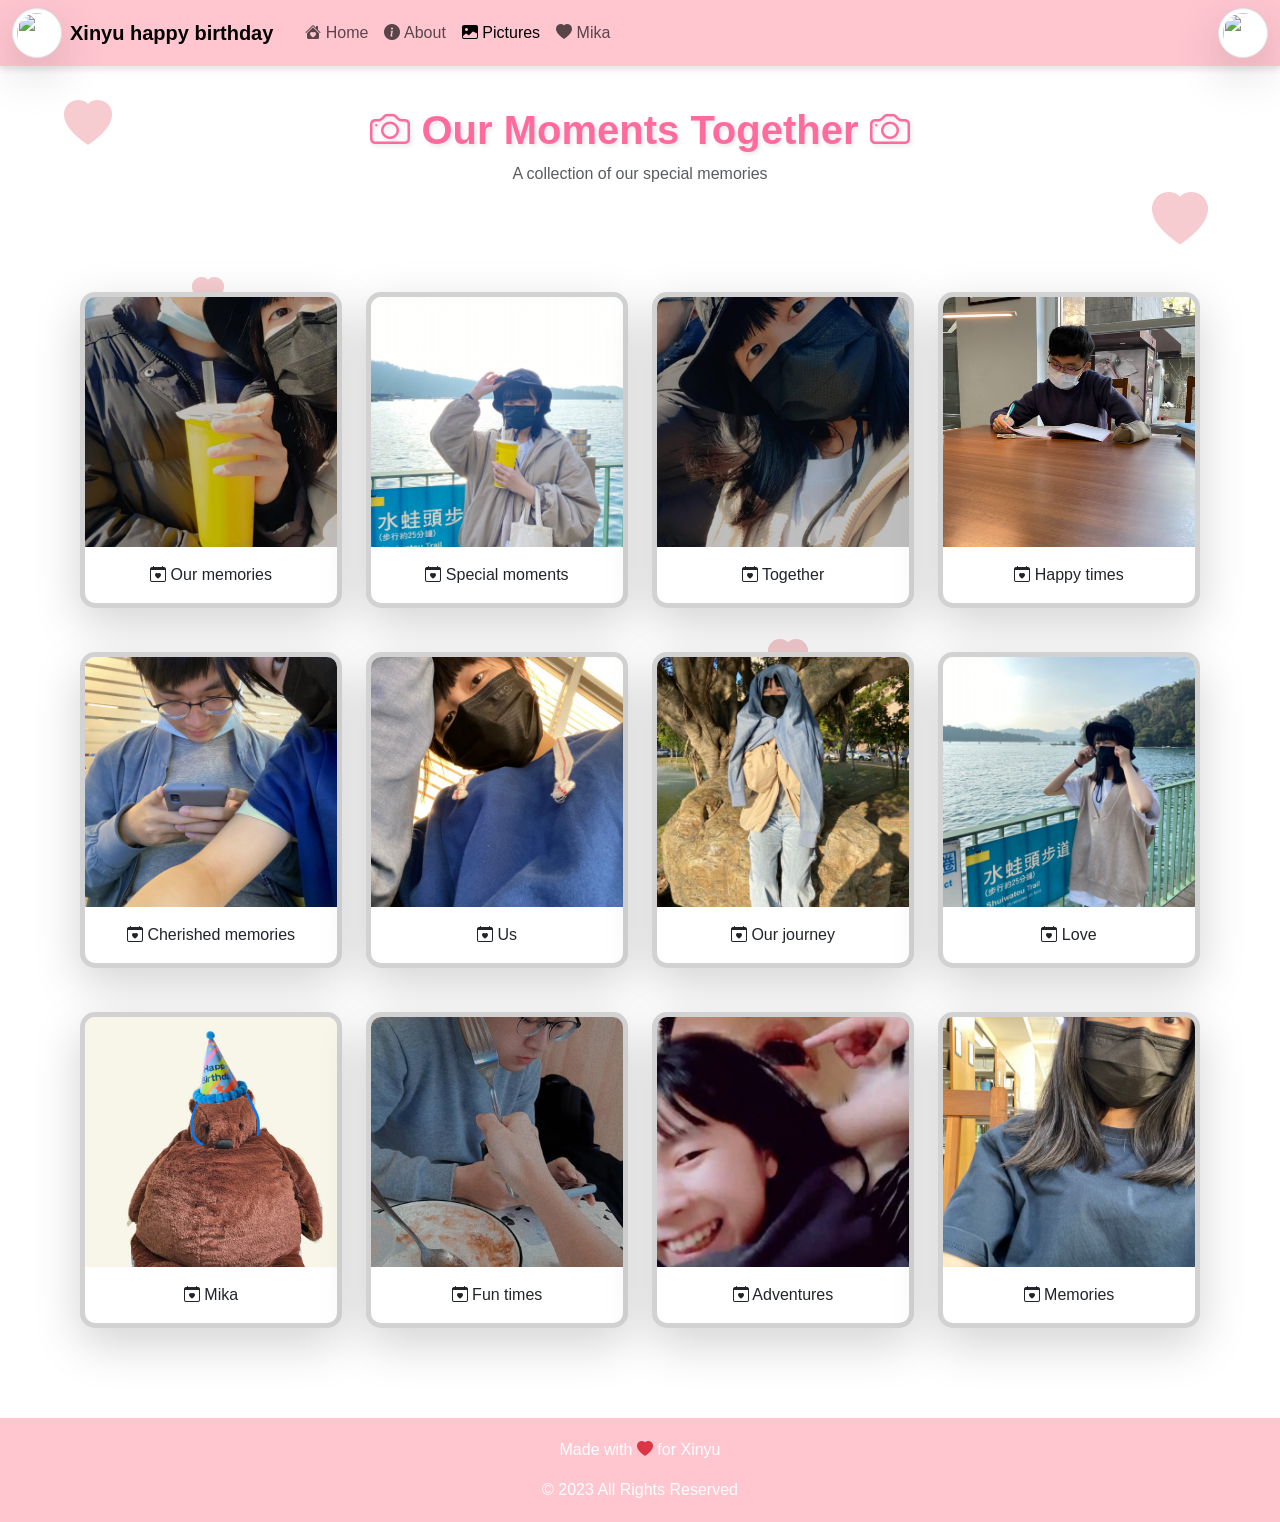
==== about.html @ d5609176 "Refactor code structure for improved readability" ====
<!DOCTYPE html>
<html lang="en">
<head>
    <meta charset="UTF-8">
    <meta name="viewport" content="width=device-width, initial-scale=1.0">
    <title>About this page</title>
    <link href="https://cdn.jsdelivr.net/npm/bootstrap@5.3.0/dist/css/bootstrap.min.css" rel="stylesheet">
    <link rel="stylesheet" href="https://cdn.jsdelivr.net/npm/bootstrap-icons@1.10.5/font/bootstrap-icons.css">
    <link rel="stylesheet" href="https://cdnjs.cloudflare.com/ajax/libs/animate.css/4.1.1/animate.min.css">
    <style>
        body {
            background-image: url('./pic/iso-republic-abstract-wallpaper-soft-blur.jpg');
            background-size: cover;
            background-attachment: fixed;
            font-family: 'Segoe UI', Tahoma, Geneva, Verdana, sans-serif;
        }
        
        .navbar {
            background-color: rgba(255, 192, 203, 0.9) !important;
            box-shadow: 0 4px 6px rgba(0,0,0,0.1);
        }
        
        .card {
            transition: all 0.3s ease;
            margin-bottom: 20px;
            overflow: hidden;
            border-radius: 15px !important;
        }
        
        .card:hover {
            transform: translateY(-10px);
            box-shadow: 0 15px 30px rgba(0,0,0,0.2) !important;
        }
        
        .card-img-top {
            transition: transform 0.5s ease;
            height: 250px;
            object-fit: cover;
        }
        
        .card:hover .card-img-top {
            transform: scale(1.05);
        }
        
        .page-header {
            padding: 40px 0;
            text-align: center;
            margin-bottom: 30px;
        }
        
        .page-header h1 {
            color: #ff6b9d;
            font-weight: 700;
            text-shadow: 2px 2px 4px rgba(0,0,0,0.1);
        }
        
        .footer {
            background-color: rgba(255, 192, 203, 0.9);
            padding: 20px 0;
            margin-top: 40px;
            text-align: center;
            color: #fff;
            border-top: 2px solid #fff;
        }
        
        .heart-float {
            animation: float 6s ease-in-out infinite;
            position: fixed;
            z-index: -1;
        }
        
        @keyframes float {
            0% { transform: translateY(0px); }
            50% { transform: translateY(-20px); }
            100% { transform: translateY(0px); }
        }
        
        .gallery-container {
            padding: 20px 10px;
        }
    </style>
</head>
<body>
    <!-- Hearts floating in background -->
    <div class="position-fixed w-100 h-100" style="z-index: -1; pointer-events: none;">
        <i class="bi bi-heart-fill heart-float text-danger opacity-25" style="font-size: 3rem; top: 10%; left: 5%;"></i>
        <i class="bi bi-heart-fill heart-float text-danger opacity-25" style="font-size: 2rem; top: 30%; left: 15%; animation-delay: 1s;"></i>
        <i class="bi bi-heart-fill heart-float text-danger opacity-25" style="font-size: 4rem; top: 50%; left: 80%; animation-delay: 2s;"></i>
        <i class="bi bi-heart-fill heart-float text-danger opacity-25" style="font-size: 2.5rem; top: 70%; left: 60%; animation-delay: 3s;"></i>
        <i class="bi bi-heart-fill heart-float text-danger opacity-25" style="font-size: 3.5rem; top: 20%; left: 90%; animation-delay: 4s;"></i>
    </div>

    <nav class="navbar navbar-expand-lg sticky-top">
        <div class="container-fluid">
            <img src="./pic/giphy.gif" class="img-thumbnail shadow-lg rounded-circle" alt="" style="height:50px;width:50px">
            <a class="navbar-brand p-2 fw-bold" href="./index.html">
                <span class="animate__animated animate__heartBeat animate__infinite">Xinyu happy birthday</span>
            </a>
            <button class="navbar-toggler" type="button" data-bs-toggle="collapse" data-bs-target="#navbarNav">
                <span class="navbar-toggler-icon"></span>
            </button>
            <div class="collapse navbar-collapse" id="navbarNav">
                <ul class="navbar-nav">
                    <li class="nav-item">
                        <a class="nav-link" href="./index.html">
                            <i class="bi bi-house-heart-fill"></i> Home
                        </a>
                    </li>
                    <li class="nav-item">
                        <a class="nav-link" href="https://jemmy9211.github.io/Writer/">
                            <i class="bi bi-info-circle-fill"></i> About
                        </a>
                    </li>
                    <li class="nav-item">
                        <a class="nav-link active" href="./about.html">
                            <i class="bi bi-image-fill"></i> Pictures
                        </a>
                    </li>
                    <li class="nav-item">
                        <a class="nav-link">
                            <i class="bi bi-heart-fill"></i> Mika
                        </a>
                    </li>
                </ul>
            </div>
            <img src="./pic/giphy (1).gif" class="img-thumbnail shadow-lg rounded-circle d-none d-md-block" alt="" style="height:50px;width:50px;">
        </div>
    </nav>

    <div class="page-header animate__animated animate__fadeIn">
        <h1><i class="bi bi-camera"></i> Our Moments Together <i class="bi bi-camera"></i></h1>
        <p class="text-muted">A collection of our special memories</p>
    </div>

    <div class="container gallery-container">
        <div class="row row-cols-1 row-cols-md-3 row-cols-lg-4 g-4">
            <!-- Cards will be animated as they come into view -->
            <div class="col">
                <div class="card border-5 shadow-lg animate__animated animate__fadeInUp">
                    <img class="card-img-top" src="./pic/uspic/LINE_ALBUM_紀錄一下偶們ㄉ生活_220308.jpg" alt="">
                    <div class="card-body">
                        <p class="card-text text-center"><i class="bi bi-calendar-heart"></i> Our memories</p>
                    </div>
                </div>
            </div>
            <div class="col">
                <div class="card border-5 shadow-lg animate__animated animate__fadeInUp" style="animation-delay: 0.1s;">
                    <img class="card-img-top" src="./pic/uspic/LINE_ALBUM_紀錄一下偶們ㄉ生活_220308_0.jpg" alt="">
                    <div class="card-body">
                        <p class="card-text text-center"><i class="bi bi-calendar-heart"></i> Special moments</p>
                    </div>
                </div>
            </div>
            <div class="col">
                <div class="card border-5 shadow-lg animate__animated animate__fadeInUp" style="animation-delay: 0.2s;">
                    <img class="card-img-top" src="./pic/uspic/LINE_ALBUM_紀錄一下偶們ㄉ生活_220309_148.jpg" alt="">
                    <div class="card-body">
                        <p class="card-text text-center"><i class="bi bi-calendar-heart"></i> Together</p>
                    </div>
                </div>
            </div>
            <div class="col">
                <div class="card border-5 shadow-lg animate__animated animate__fadeInUp" style="animation-delay: 0.3s;">
                    <img class="card-img-top" src="./pic/uspic/LINE_ALBUM_紀錄一下偶們ㄉ生活_220309_86.jpg" alt="">
                    <div class="card-body">
                        <p class="card-text text-center"><i class="bi bi-calendar-heart"></i> Happy times</p>
                    </div>
                </div>
            </div>
            <div class="col">
                <div class="card border-5 shadow-lg animate__animated animate__fadeInUp" style="animation-delay: 0.4s;">
                    <img class="card-img-top" src="./pic/uspic/LINE_ALBUM_紀錄一下偶們ㄉ生活_220309_112.jpg" alt="">
                    <div class="card-body">
                        <p class="card-text text-center"><i class="bi bi-calendar-heart"></i> Cherished memories</p>
                    </div>
                </div>
            </div>
            <div class="col">
                <div class="card border-5 shadow-lg animate__animated animate__fadeInUp" style="animation-delay: 0.5s;">
                    <img class="card-img-top" src="./pic/uspic/LINE_ALBUM_紀錄一下偶們ㄉ生活_220309_116.jpg" alt="">
                    <div class="card-body">
                        <p class="card-text text-center"><i class="bi bi-calendar-heart"></i> Us</p>
                    </div>
                </div>
            </div>
            <div class="col">
                <div class="card border-5 shadow-lg animate__animated animate__fadeInUp" style="animation-delay: 0.6s;">
                    <img class="card-img-top" src="./pic/uspic/LINE_ALBUM_紀錄一下偶們ㄉ生活_220309_200.jpg" alt="">
                    <div class="card-body">
                        <p class="card-text text-center"><i class="bi bi-calendar-heart"></i> Our journey</p>
                    </div>
                </div>
            </div>
            <div class="col">
                <div class="card border-5 shadow-lg animate__animated animate__fadeInUp" style="animation-delay: 0.7s;">
                    <img class="card-img-top" src="./pic/uspic/LINE_ALBUM_紀錄一下偶們ㄉ生活_220309_173.jpg" alt="">
                    <div class="card-body">
                        <p class="card-text text-center"><i class="bi bi-calendar-heart"></i> Love</p>
                    </div>
                </div>
            </div>
            <div class="col">
                <div class="card border-5 shadow-lg animate__animated animate__fadeInUp" style="animation-delay: 0.8s;">
                    <img class="card-img-top" src="./pic/uspic/Mika.jpg" alt="">
                    <div class="card-body">
                        <p class="card-text text-center"><i class="bi bi-calendar-heart"></i> Mika</p>
                    </div>
                </div>
            </div>
            <div class="col">
                <div class="card border-5 shadow-lg animate__animated animate__fadeInUp" style="animation-delay: 0.9s;">
                    <img class="card-img-top" src="./pic/uspic/LINE_ALBUM_紀錄一下偶們ㄉ生活_220309_3.jpg" alt="">
                    <div class="card-body">
                        <p class="card-text text-center"><i class="bi bi-calendar-heart"></i> Fun times</p>
                    </div>
                </div>
            </div>
            <div class="col">
                <div class="card border-5 shadow-lg animate__animated animate__fadeInUp" style="animation-delay: 1s;">
                    <img class="card-img-top" src="./pic/uspic/LINE_ALBUM_紀錄一下偶們ㄉ生活_220308_1.jpg" alt="">
                    <div class="card-body">
                        <p class="card-text text-center"><i class="bi bi-calendar-heart"></i> Adventures</p>
                    </div>
                </div>
            </div>
            <div class="col">
                <div class="card border-5 shadow-lg animate__animated animate__fadeInUp" style="animation-delay: 1.1s;">
                    <img class="card-img-top" src="./pic/uspic/LINE_ALBUM_紀錄一下偶們ㄉ生活_220309_27.jpg" alt="">
                    <div class="card-body">
                        <p class="card-text text-center"><i class="bi bi-calendar-heart"></i> Memories</p>
                    </div>
                </div>
            </div>
        </div>
    </div>

    <footer class="footer mt-5">
        <div class="container">
            <p>Made with <i class="bi bi-heart-fill text-danger animate__animated animate__heartBeat animate__infinite"></i> for Xinyu</p>
            <p class="mb-0">&copy; 2023 All Rights Reserved</p>
        </div>
    </footer>

    <script src="https://code.jquery.com/jquery-3.4.1.js" integrity="sha256-WpOohJOqMqqyKL9FccASB9O0KwACQJpFTUBLTYOVvVU=" crossorigin="anonymous"></script>
    <script src="https://cdn.jsdelivr.net/npm/bootstrap@5.3.0/dist/js/bootstrap.bundle.min.js"></script>
    <script src="https://cdnjs.cloudflare.com/ajax/libs/Chart.js/2.9.4/Chart.js"></script>
    
    <script>
        // Animation on scroll for cards
        $(document).ready(function() {
            // Add scroll animation to cards
            $(window).scroll(function() {
                $('.card').each(function() {
                    var bottom_of_object = $(this).offset().top + $(this).outerHeight();
                    var bottom_of_window = $(window).scrollTop() + $(window).height();
                    
                    if (bottom_of_window > bottom_of_object) {
                        $(this).addClass('animate__fadeInUp');
                    }
                });
            });
            
            // Add hover effect
            $('.card').hover(
                function() {
                    $(this).addClass('shadow-lg').css('cursor', 'pointer');
                }, 
                function() {
                    $(this).removeClass('shadow-lg');
                }
            );
        });
    </script>
</body>
</html>
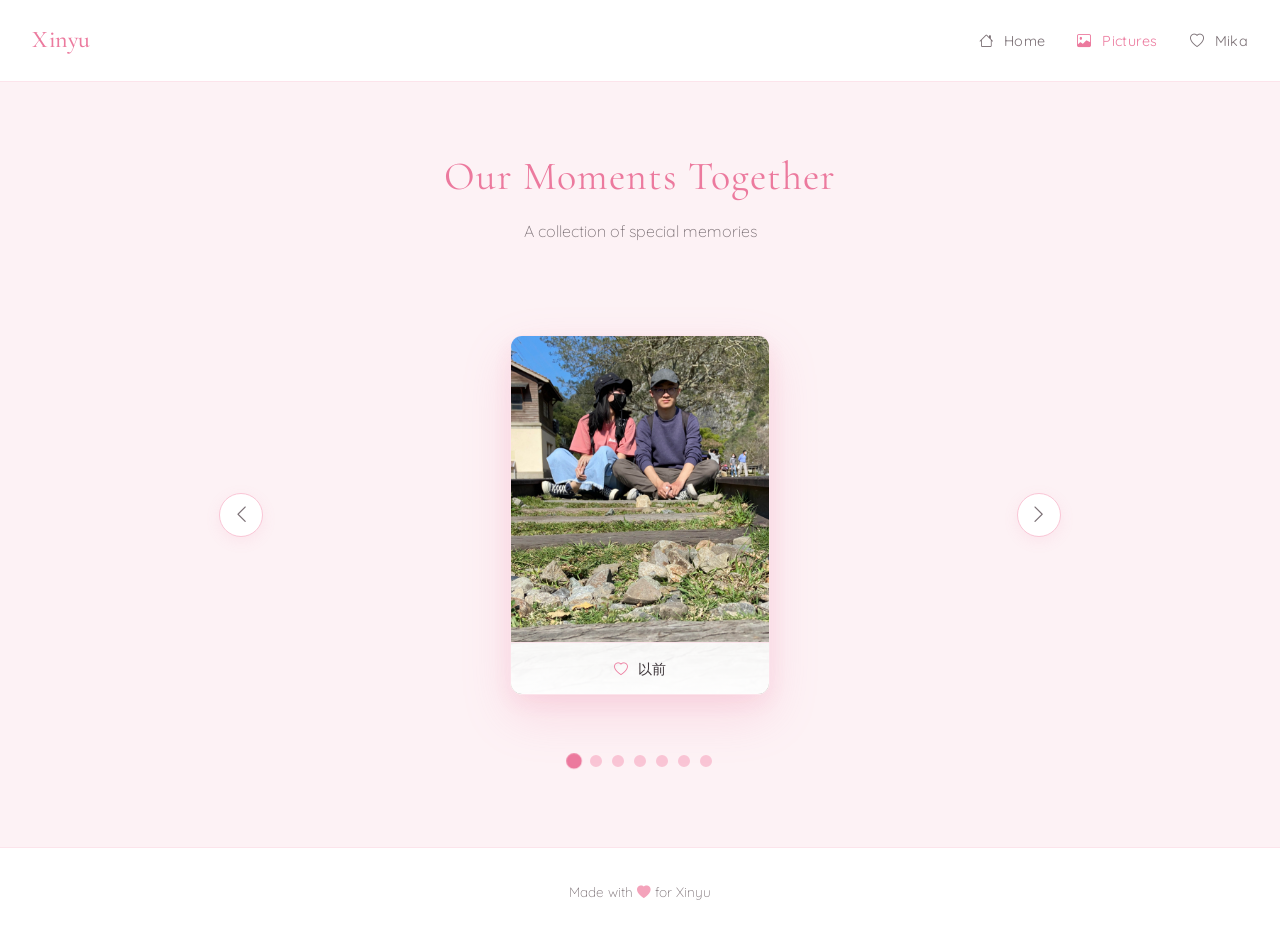
==== commit 1c5522be: "Initial commit - fresh start" ====
--- a/about.html
+++ b/about.html
@@ -3,273 +3,772 @@
 <head>
     <meta charset="UTF-8">
     <meta name="viewport" content="width=device-width, initial-scale=1.0">
-    <title>About this page</title>
-    <link href="https://cdn.jsdelivr.net/npm/bootstrap@5.3.0/dist/css/bootstrap.min.css" rel="stylesheet">
+    <title>Pictures - Xinyu</title>
+    <link rel="icon" href="data:image/svg+xml,<svg xmlns='http://www.w3.org/2000/svg' viewBox='0 0 16 16'><text y='16'>❤️</text></svg>">
+    <link href="https://fonts.googleapis.com/css2?family=Cormorant+Garamond:wght@300;400;500;600&family=Quicksand:wght@300;400;500&display=swap" rel="stylesheet">
     <link rel="stylesheet" href="https://cdn.jsdelivr.net/npm/bootstrap-icons@1.10.5/font/bootstrap-icons.css">
-    <link rel="stylesheet" href="https://cdnjs.cloudflare.com/ajax/libs/animate.css/4.1.1/animate.min.css">
     <style>
+        :root {
+            --pink-50: #fdf2f5;
+            --pink-100: #fce4eb;
+            --pink-200: #f9c5d5;
+            --pink-300: #f4a3bb;
+            --pink-400: #ec7a9e;
+            --pink-500: #de5080;
+            --text-primary: #3d3539;
+            --text-secondary: #7a6f74;
+            --white: #ffffff;
+        }
+
+        * {
+            margin: 0;
+            padding: 0;
+            box-sizing: border-box;
+        }
+
         body {
-            background-image: url('./pic/iso-republic-abstract-wallpaper-soft-blur.jpg');
-            background-size: cover;
-            background-attachment: fixed;
-            font-family: 'Segoe UI', Tahoma, Geneva, Verdana, sans-serif;
-        }
-        
+            background-color: var(--pink-50);
+            font-family: 'Quicksand', sans-serif;
+            color: var(--text-primary);
+            min-height: 100vh;
+            line-height: 1.7;
+        }
+
+        /* Minimal Navbar */
         .navbar {
-            background-color: rgba(255, 192, 203, 0.9) !important;
-            box-shadow: 0 4px 6px rgba(0,0,0,0.1);
-        }
-        
-        .card {
-            transition: all 0.3s ease;
-            margin-bottom: 20px;
+            background-color: var(--white);
+            padding: 1.25rem 2rem;
+            display: flex;
+            align-items: center;
+            justify-content: space-between;
+            border-bottom: 1px solid var(--pink-100);
+            position: sticky;
+            top: 0;
+            z-index: 100;
+        }
+
+        .navbar-brand {
+            font-family: 'Cormorant Garamond', serif;
+            font-size: 1.5rem;
+            font-weight: 500;
+            color: var(--pink-400);
+            text-decoration: none;
+            letter-spacing: 0.5px;
+        }
+
+        .navbar-nav {
+            display: flex;
+            gap: 2rem;
+            list-style: none;
+        }
+
+        .nav-link {
+            color: var(--text-secondary);
+            text-decoration: none;
+            font-size: 0.9rem;
+            font-weight: 400;
+            transition: color 0.3s ease;
+            letter-spacing: 0.3px;
+        }
+
+        .nav-link:hover,
+        .nav-link.active {
+            color: var(--pink-400);
+        }
+
+        .nav-link i {
+            margin-right: 0.4rem;
+        }
+
+        /* Page Header */
+        .page-header {
+            text-align: center;
+            padding: 60px 24px 40px;
+        }
+
+        .page-header h1 {
+            font-family: 'Cormorant Garamond', serif;
+            font-size: 2.5rem;
+            font-weight: 400;
+            color: var(--pink-400);
+            margin-bottom: 0.5rem;
+            letter-spacing: 1px;
+        }
+
+        .page-header p {
+            color: var(--text-secondary);
+            font-size: 1rem;
+            font-weight: 300;
+        }
+
+        /* Photo Gallery */
+        .gallery-container {
+            max-width: 1100px;
+            margin: 0 auto;
+            padding: 20px 24px 80px;
+        }
+
+        .gallery-wrapper {
+            display: flex;
+            flex-direction: column;
+            align-items: center;
+        }
+
+        .photo-stack {
+            display: flex;
+            justify-content: center;
+            align-items: center;
+            min-height: 420px;
+            position: relative;
+            perspective: 1200px;
+            width: 100%;
+        }
+
+        .photo-card {
+            position: absolute;
+            width: 260px;
+            height: 360px;
+            background: var(--white);
+            border: 1px solid var(--pink-100);
+            border-radius: 12px;
             overflow: hidden;
-            border-radius: 15px !important;
-        }
-        
-        .card:hover {
-            transform: translateY(-10px);
-            box-shadow: 0 15px 30px rgba(0,0,0,0.2) !important;
-        }
-        
-        .card-img-top {
-            transition: transform 0.5s ease;
-            height: 250px;
+            transition: transform 0.6s cubic-bezier(0.34, 1.56, 0.64, 1),
+                        box-shadow 0.5s cubic-bezier(0.25, 0.46, 0.45, 0.94),
+                        border-color 0.4s ease,
+                        opacity 0.5s ease,
+                        filter 0.4s ease;
+            cursor: pointer;
+            box-shadow: 0 4px 15px rgba(236, 122, 158, 0.1);
+            will-change: transform;
+        }
+
+        /* 非活躍的照片 - 縮小並在後面 */
+        .photo-card {
+            transform: scale(0.75) translateY(30px);
+            opacity: 0.4;
+            filter: blur(2px) grayscale(0.3);
+            z-index: 1;
+        }
+
+        /* 活躍的照片 - 浮到前面 */
+        .photo-card.active {
+            transform: scale(1) translateY(0);
+            opacity: 1;
+            filter: blur(0) grayscale(0);
+            z-index: 10;
+            box-shadow: 0 20px 50px rgba(236, 122, 158, 0.2),
+                        0 8px 20px rgba(236, 122, 158, 0.12);
+        }
+
+        .photo-card.active:hover {
+            transform: scale(1.03) translateY(-10px);
+            box-shadow: 0 25px 60px rgba(236, 122, 158, 0.25),
+                        0 12px 25px rgba(236, 122, 158, 0.15);
+            border-color: var(--pink-300);
+        }
+
+        .photo-card img {
+            width: 100%;
+            height: 100%;
             object-fit: cover;
-        }
-        
-        .card:hover .card-img-top {
+            transition: transform 0.5s cubic-bezier(0.25, 0.46, 0.45, 0.94);
+        }
+
+        .photo-card.active:hover img {
             transform: scale(1.05);
         }
-        
-        .page-header {
-            padding: 40px 0;
+
+        .photo-card .photo-caption {
+            position: absolute;
+            bottom: 0;
+            left: 0;
+            right: 0;
+            background: linear-gradient(to top, rgba(255, 255, 255, 0.98), rgba(255, 255, 255, 0.9));
+            color: var(--text-primary);
+            padding: 14px 12px;
             text-align: center;
-            margin-bottom: 30px;
-        }
-        
-        .page-header h1 {
-            color: #ff6b9d;
-            font-weight: 700;
-            text-shadow: 2px 2px 4px rgba(0,0,0,0.1);
-        }
-        
+            font-size: 0.85rem;
+            font-weight: 400;
+            transform: translateY(0);
+            border-top: 1px solid var(--pink-100);
+            opacity: 0;
+            transition: opacity 0.4s ease;
+        }
+
+        .photo-card.active .photo-caption {
+            opacity: 1;
+        }
+
+        .photo-caption i {
+            color: var(--pink-400);
+            margin-right: 6px;
+            transition: transform 0.3s ease;
+        }
+
+        /* Navigation Dots */
+        .photo-nav {
+            display: flex;
+            gap: 10px;
+            margin-top: 30px;
+            flex-wrap: wrap;
+            justify-content: center;
+            max-width: 300px;
+        }
+
+        .photo-dot {
+            width: 12px;
+            height: 12px;
+            border-radius: 50%;
+            background-color: var(--pink-200);
+            border: 2px solid var(--pink-200);
+            cursor: pointer;
+            transition: all 0.3s cubic-bezier(0.34, 1.56, 0.64, 1);
+        }
+
+        .photo-dot:hover {
+            background-color: var(--pink-300);
+            border-color: var(--pink-300);
+            transform: scale(1.2);
+        }
+
+        .photo-dot.active {
+            background-color: var(--pink-400);
+            border-color: var(--pink-400);
+            transform: scale(1.3);
+        }
+
+        /* Arrow Navigation */
+        .gallery-arrows {
+            position: absolute;
+            top: 50%;
+            transform: translateY(-50%);
+            width: 44px;
+            height: 44px;
+            border-radius: 50%;
+            background: var(--white);
+            border: 1px solid var(--pink-200);
+            display: flex;
+            align-items: center;
+            justify-content: center;
+            cursor: pointer;
+            color: var(--text-secondary);
+            font-size: 1.2rem;
+            transition: all 0.3s cubic-bezier(0.25, 0.46, 0.45, 0.94);
+            box-shadow: 0 4px 15px rgba(236, 122, 158, 0.1);
+            z-index: 20;
+        }
+
+        .gallery-arrows:hover {
+            background: var(--pink-100);
+            border-color: var(--pink-300);
+            color: var(--pink-400);
+            transform: translateY(-50%) scale(1.1);
+            box-shadow: 0 6px 20px rgba(236, 122, 158, 0.15);
+        }
+
+        .gallery-prev {
+            left: 10%;
+        }
+
+        .gallery-next {
+            right: 10%;
+        }
+
+        .gallery-prev:hover {
+            transform: translateY(-50%) scale(1.1) translateX(-3px);
+        }
+
+        .gallery-next:hover {
+            transform: translateY(-50%) scale(1.1) translateX(3px);
+        }
+
+        @keyframes heartBeat {
+            0%, 100% { transform: scale(1); }
+            25% { transform: scale(1.2); }
+            50% { transform: scale(1); }
+            75% { transform: scale(1.15); }
+        }
+
+        /* Image Modal */
+        .image-modal {
+            display: none;
+            position: fixed;
+            z-index: 1000;
+            left: 0;
+            top: 0;
+            width: 100%;
+            height: 100%;
+            background-color: rgba(253, 242, 245, 0.98);
+            opacity: 0;
+            transition: opacity 0.4s cubic-bezier(0.25, 0.46, 0.45, 0.94);
+            backdrop-filter: blur(10px);
+        }
+
+        .image-modal.show {
+            opacity: 1;
+        }
+
+        .modal-content {
+            position: absolute;
+            top: 50%;
+            left: 50%;
+            transform: translate(-50%, -50%) scale(0.9);
+            max-width: 85%;
+            max-height: 80vh;
+            object-fit: contain;
+            border-radius: 12px;
+            border: 1px solid var(--pink-100);
+            transition: transform 0.5s cubic-bezier(0.34, 1.56, 0.64, 1),
+                        opacity 0.4s ease;
+            box-shadow: 0 20px 60px rgba(236, 122, 158, 0.2);
+        }
+
+        .image-modal.show .modal-content {
+            transform: translate(-50%, -50%) scale(1);
+        }
+
+        .close {
+            position: absolute;
+            top: 24px;
+            right: 32px;
+            color: var(--text-secondary);
+            font-size: 28px;
+            cursor: pointer;
+            transition: all 0.3s cubic-bezier(0.25, 0.46, 0.45, 0.94);
+            background: var(--white);
+            width: 44px;
+            height: 44px;
+            border-radius: 50%;
+            display: flex;
+            align-items: center;
+            justify-content: center;
+            border: 1px solid var(--pink-100);
+            box-shadow: 0 4px 15px rgba(236, 122, 158, 0.1);
+        }
+
+        .close:hover {
+            color: var(--pink-400);
+            border-color: var(--pink-300);
+            transform: rotate(90deg) scale(1.1);
+            box-shadow: 0 6px 20px rgba(236, 122, 158, 0.15);
+        }
+
+        .nav-arrows {
+            position: absolute;
+            top: 50%;
+            transform: translateY(-50%);
+            color: var(--text-secondary);
+            font-size: 1.5rem;
+            cursor: pointer;
+            transition: all 0.3s cubic-bezier(0.25, 0.46, 0.45, 0.94);
+            background: var(--white);
+            width: 52px;
+            height: 52px;
+            border-radius: 50%;
+            display: flex;
+            align-items: center;
+            justify-content: center;
+            border: 1px solid var(--pink-100);
+            box-shadow: 0 4px 15px rgba(236, 122, 158, 0.1);
+        }
+
+        .nav-arrows:hover {
+            color: var(--pink-400);
+            border-color: var(--pink-300);
+            transform: translateY(-50%) scale(1.1);
+            box-shadow: 0 8px 25px rgba(236, 122, 158, 0.2);
+        }
+
+        .prev:hover {
+            transform: translateY(-50%) scale(1.1) translateX(-3px);
+        }
+
+        .next:hover {
+            transform: translateY(-50%) scale(1.1) translateX(3px);
+        }
+
+        .prev { left: 24px; }
+        .next { right: 24px; }
+
+        .caption-container {
+            position: absolute;
+            bottom: 32px;
+            left: 50%;
+            transform: translateX(-50%);
+            background: var(--white);
+            padding: 12px 24px;
+            border-radius: 4px;
+            border: 1px solid var(--pink-100);
+            color: var(--text-primary);
+            font-size: 0.9rem;
+        }
+
+        .loader {
+            border: 2px solid var(--pink-100);
+            border-radius: 50%;
+            border-top: 2px solid var(--pink-400);
+            width: 32px;
+            height: 32px;
+            animation: spin 0.8s linear infinite;
+            position: absolute;
+            top: 50%;
+            left: 50%;
+            margin: -16px 0 0 -16px;
+            display: none;
+        }
+
+        @keyframes spin {
+            0% { transform: rotate(0deg); }
+            100% { transform: rotate(360deg); }
+        }
+
+        /* Footer */
         .footer {
-            background-color: rgba(255, 192, 203, 0.9);
-            padding: 20px 0;
-            margin-top: 40px;
+            background-color: var(--white);
+            padding: 32px 24px;
             text-align: center;
-            color: #fff;
-            border-top: 2px solid #fff;
-        }
-        
-        .heart-float {
-            animation: float 6s ease-in-out infinite;
-            position: fixed;
-            z-index: -1;
-        }
-        
-        @keyframes float {
-            0% { transform: translateY(0px); }
-            50% { transform: translateY(-20px); }
-            100% { transform: translateY(0px); }
-        }
-        
-        .gallery-container {
-            padding: 20px 10px;
+            border-top: 1px solid var(--pink-100);
+        }
+
+        .footer p {
+            color: var(--text-secondary);
+            font-size: 0.85rem;
+            font-weight: 300;
+        }
+
+        .footer i {
+            color: var(--pink-300);
+        }
+
+        /* Responsive */
+        @media (max-width: 768px) {
+            .navbar {
+                padding: 1rem;
+            }
+
+            .navbar-nav {
+                gap: 1rem;
+            }
+
+            .nav-link span {
+                display: none;
+            }
+
+            .page-header h1 {
+                font-size: 1.8rem;
+            }
+
+            .photo-card {
+                width: 200px;
+                height: 280px;
+                border-radius: 8px;
+            }
+
+            .photo-stack {
+                min-height: 360px;
+            }
+
+            .photo-card.active:hover {
+                transform: scale(1.02) translateY(-8px);
+            }
+
+            .photo-card .photo-caption {
+                padding: 10px 8px;
+                font-size: 0.75rem;
+            }
+
+            .gallery-arrows {
+                width: 36px;
+                height: 36px;
+                font-size: 1rem;
+            }
+
+            .gallery-prev {
+                left: 5%;
+            }
+
+            .gallery-next {
+                right: 5%;
+            }
+
+            .photo-nav {
+                margin-top: 24px;
+            }
+
+            .photo-dot {
+                width: 10px;
+                height: 10px;
+            }
+        }
+
+        /* Animation */
+        @keyframes fadeIn {
+            from { opacity: 0; transform: translateY(10px); }
+            to { opacity: 1; transform: translateY(0); }
+        }
+
+        .animate-in {
+            animation: fadeIn 0.6s ease forwards;
         }
     </style>
 </head>
 <body>
-    <!-- Hearts floating in background -->
-    <div class="position-fixed w-100 h-100" style="z-index: -1; pointer-events: none;">
-        <i class="bi bi-heart-fill heart-float text-danger opacity-25" style="font-size: 3rem; top: 10%; left: 5%;"></i>
-        <i class="bi bi-heart-fill heart-float text-danger opacity-25" style="font-size: 2rem; top: 30%; left: 15%; animation-delay: 1s;"></i>
-        <i class="bi bi-heart-fill heart-float text-danger opacity-25" style="font-size: 4rem; top: 50%; left: 80%; animation-delay: 2s;"></i>
-        <i class="bi bi-heart-fill heart-float text-danger opacity-25" style="font-size: 2.5rem; top: 70%; left: 60%; animation-delay: 3s;"></i>
-        <i class="bi bi-heart-fill heart-float text-danger opacity-25" style="font-size: 3.5rem; top: 20%; left: 90%; animation-delay: 4s;"></i>
+    <!-- Minimal Navbar -->
+    <nav class="navbar">
+        <a class="navbar-brand" href="./index.html">Xinyu</a>
+        <ul class="navbar-nav">
+            <li>
+                <a class="nav-link" href="./index.html">
+                    <i class="bi bi-house"></i> <span>Home</span>
+                </a>
+            </li>
+            <li>
+                <a class="nav-link active" href="./about.html">
+                    <i class="bi bi-image"></i> <span>Pictures</span>
+                </a>
+            </li>
+            <li>
+                <a class="nav-link" href="./mika.html">
+                    <i class="bi bi-heart"></i> <span>Mika</span>
+                </a>
+            </li>
+        </ul>
+    </nav>
+
+    <div class="page-header animate-in">
+        <h1>Our Moments Together</h1>
+        <p>A collection of special memories</p>
     </div>
 
-    <nav class="navbar navbar-expand-lg sticky-top">
-        <div class="container-fluid">
-            <img src="./pic/giphy.gif" class="img-thumbnail shadow-lg rounded-circle" alt="" style="height:50px;width:50px">
-            <a class="navbar-brand p-2 fw-bold" href="./index.html">
-                <span class="animate__animated animate__heartBeat animate__infinite">Xinyu happy birthday</span>
-            </a>
-            <button class="navbar-toggler" type="button" data-bs-toggle="collapse" data-bs-target="#navbarNav">
-                <span class="navbar-toggler-icon"></span>
-            </button>
-            <div class="collapse navbar-collapse" id="navbarNav">
-                <ul class="navbar-nav">
-                    <li class="nav-item">
-                        <a class="nav-link" href="./index.html">
-                            <i class="bi bi-house-heart-fill"></i> Home
-                        </a>
-                    </li>
-                    <li class="nav-item">
-                        <a class="nav-link" href="https://jemmy9211.github.io/Writer/">
-                            <i class="bi bi-info-circle-fill"></i> About
-                        </a>
-                    </li>
-                    <li class="nav-item">
-                        <a class="nav-link active" href="./about.html">
-                            <i class="bi bi-image-fill"></i> Pictures
-                        </a>
-                    </li>
-                    <li class="nav-item">
-                        <a class="nav-link">
-                            <i class="bi bi-heart-fill"></i> Mika
-                        </a>
-                    </li>
-                </ul>
-            </div>
-            <img src="./pic/giphy (1).gif" class="img-thumbnail shadow-lg rounded-circle d-none d-md-block" alt="" style="height:50px;width:50px;">
-        </div>
-    </nav>
-
-    <div class="page-header animate__animated animate__fadeIn">
-        <h1><i class="bi bi-camera"></i> Our Moments Together <i class="bi bi-camera"></i></h1>
-        <p class="text-muted">A collection of our special memories</p>
-    </div>
-
-    <div class="container gallery-container">
-        <div class="row row-cols-1 row-cols-md-3 row-cols-lg-4 g-4">
-            <!-- Cards will be animated as they come into view -->
-            <div class="col">
-                <div class="card border-5 shadow-lg animate__animated animate__fadeInUp">
-                    <img class="card-img-top" src="./pic/uspic/LINE_ALBUM_紀錄一下偶們ㄉ生活_220308.jpg" alt="">
-                    <div class="card-body">
-                        <p class="card-text text-center"><i class="bi bi-calendar-heart"></i> Our memories</p>
-                    </div>
+    <div class="gallery-container">
+        <div class="gallery-wrapper">
+            <div class="photo-stack" id="photoStack">
+                <!-- Photos will be added here dynamically -->
+                <div class="gallery-arrows gallery-prev" id="galleryPrev">
+                    <i class="bi bi-chevron-left"></i>
+                </div>
+                <div class="gallery-arrows gallery-next" id="galleryNext">
+                    <i class="bi bi-chevron-right"></i>
                 </div>
             </div>
-            <div class="col">
-                <div class="card border-5 shadow-lg animate__animated animate__fadeInUp" style="animation-delay: 0.1s;">
-                    <img class="card-img-top" src="./pic/uspic/LINE_ALBUM_紀錄一下偶們ㄉ生活_220308_0.jpg" alt="">
-                    <div class="card-body">
-                        <p class="card-text text-center"><i class="bi bi-calendar-heart"></i> Special moments</p>
-                    </div>
-                </div>
-            </div>
-            <div class="col">
-                <div class="card border-5 shadow-lg animate__animated animate__fadeInUp" style="animation-delay: 0.2s;">
-                    <img class="card-img-top" src="./pic/uspic/LINE_ALBUM_紀錄一下偶們ㄉ生活_220309_148.jpg" alt="">
-                    <div class="card-body">
-                        <p class="card-text text-center"><i class="bi bi-calendar-heart"></i> Together</p>
-                    </div>
-                </div>
-            </div>
-            <div class="col">
-                <div class="card border-5 shadow-lg animate__animated animate__fadeInUp" style="animation-delay: 0.3s;">
-                    <img class="card-img-top" src="./pic/uspic/LINE_ALBUM_紀錄一下偶們ㄉ生活_220309_86.jpg" alt="">
-                    <div class="card-body">
-                        <p class="card-text text-center"><i class="bi bi-calendar-heart"></i> Happy times</p>
-                    </div>
-                </div>
-            </div>
-            <div class="col">
-                <div class="card border-5 shadow-lg animate__animated animate__fadeInUp" style="animation-delay: 0.4s;">
-                    <img class="card-img-top" src="./pic/uspic/LINE_ALBUM_紀錄一下偶們ㄉ生活_220309_112.jpg" alt="">
-                    <div class="card-body">
-                        <p class="card-text text-center"><i class="bi bi-calendar-heart"></i> Cherished memories</p>
-                    </div>
-                </div>
-            </div>
-            <div class="col">
-                <div class="card border-5 shadow-lg animate__animated animate__fadeInUp" style="animation-delay: 0.5s;">
-                    <img class="card-img-top" src="./pic/uspic/LINE_ALBUM_紀錄一下偶們ㄉ生活_220309_116.jpg" alt="">
-                    <div class="card-body">
-                        <p class="card-text text-center"><i class="bi bi-calendar-heart"></i> Us</p>
-                    </div>
-                </div>
-            </div>
-            <div class="col">
-                <div class="card border-5 shadow-lg animate__animated animate__fadeInUp" style="animation-delay: 0.6s;">
-                    <img class="card-img-top" src="./pic/uspic/LINE_ALBUM_紀錄一下偶們ㄉ生活_220309_200.jpg" alt="">
-                    <div class="card-body">
-                        <p class="card-text text-center"><i class="bi bi-calendar-heart"></i> Our journey</p>
-                    </div>
-                </div>
-            </div>
-            <div class="col">
-                <div class="card border-5 shadow-lg animate__animated animate__fadeInUp" style="animation-delay: 0.7s;">
-                    <img class="card-img-top" src="./pic/uspic/LINE_ALBUM_紀錄一下偶們ㄉ生活_220309_173.jpg" alt="">
-                    <div class="card-body">
-                        <p class="card-text text-center"><i class="bi bi-calendar-heart"></i> Love</p>
-                    </div>
-                </div>
-            </div>
-            <div class="col">
-                <div class="card border-5 shadow-lg animate__animated animate__fadeInUp" style="animation-delay: 0.8s;">
-                    <img class="card-img-top" src="./pic/uspic/Mika.jpg" alt="">
-                    <div class="card-body">
-                        <p class="card-text text-center"><i class="bi bi-calendar-heart"></i> Mika</p>
-                    </div>
-                </div>
-            </div>
-            <div class="col">
-                <div class="card border-5 shadow-lg animate__animated animate__fadeInUp" style="animation-delay: 0.9s;">
-                    <img class="card-img-top" src="./pic/uspic/LINE_ALBUM_紀錄一下偶們ㄉ生活_220309_3.jpg" alt="">
-                    <div class="card-body">
-                        <p class="card-text text-center"><i class="bi bi-calendar-heart"></i> Fun times</p>
-                    </div>
-                </div>
-            </div>
-            <div class="col">
-                <div class="card border-5 shadow-lg animate__animated animate__fadeInUp" style="animation-delay: 1s;">
-                    <img class="card-img-top" src="./pic/uspic/LINE_ALBUM_紀錄一下偶們ㄉ生活_220308_1.jpg" alt="">
-                    <div class="card-body">
-                        <p class="card-text text-center"><i class="bi bi-calendar-heart"></i> Adventures</p>
-                    </div>
-                </div>
-            </div>
-            <div class="col">
-                <div class="card border-5 shadow-lg animate__animated animate__fadeInUp" style="animation-delay: 1.1s;">
-                    <img class="card-img-top" src="./pic/uspic/LINE_ALBUM_紀錄一下偶們ㄉ生活_220309_27.jpg" alt="">
-                    <div class="card-body">
-                        <p class="card-text text-center"><i class="bi bi-calendar-heart"></i> Memories</p>
-                    </div>
-                </div>
+            <div class="photo-nav" id="photoNav">
+                <!-- Navigation dots will be added here dynamically -->
             </div>
         </div>
     </div>
 
-    <footer class="footer mt-5">
-        <div class="container">
-            <p>Made with <i class="bi bi-heart-fill text-danger animate__animated animate__heartBeat animate__infinite"></i> for Xinyu</p>
-            <p class="mb-0">&copy; 2023 All Rights Reserved</p>
-        </div>
+    <!-- Image Modal -->
+    <div id="imageModal" class="image-modal">
+        <span class="close"><i class="bi bi-x"></i></span>
+        <div class="nav-arrows prev"><i class="bi bi-chevron-left"></i></div>
+        <div class="nav-arrows next"><i class="bi bi-chevron-right"></i></div>
+        <div class="loader" id="imageLoader"></div>
+        <img class="modal-content" id="modalImage">
+        <div class="caption-container" id="caption"></div>
+    </div>
+
+    <footer class="footer">
+        <p>Made with <i class="bi bi-heart-fill"></i> for Xinyu</p>
     </footer>
 
-    <script src="https://code.jquery.com/jquery-3.4.1.js" integrity="sha256-WpOohJOqMqqyKL9FccASB9O0KwACQJpFTUBLTYOVvVU=" crossorigin="anonymous"></script>
-    <script src="https://cdn.jsdelivr.net/npm/bootstrap@5.3.0/dist/js/bootstrap.bundle.min.js"></script>
-    <script src="https://cdnjs.cloudflare.com/ajax/libs/Chart.js/2.9.4/Chart.js"></script>
-    
     <script>
-        // Animation on scroll for cards
-        $(document).ready(function() {
-            // Add scroll animation to cards
-            $(window).scroll(function() {
-                $('.card').each(function() {
-                    var bottom_of_object = $(this).offset().top + $(this).outerHeight();
-                    var bottom_of_window = $(window).scrollTop() + $(window).height();
-                    
-                    if (bottom_of_window > bottom_of_object) {
-                        $(this).addClass('animate__fadeInUp');
+        document.addEventListener('DOMContentLoaded', function() {
+            const photoData = [
+                { src: './pic/together.jpg', caption: '以前' },
+                { src: './pic/Mika.jpg', caption: 'Mika' },
+                { src: './assets/1.jpg', caption: '馬拉松' },
+                { src: './assets/2.jpg', caption: '短裙妹子' },
+                { src: './assets/3.jpg', caption: '爬山' },
+                { src: './assets/4.jpg', caption: '海邊' },
+                { src: './assets/5.jpg', caption: '你' }
+            ];
+            
+            const photoStack = document.getElementById('photoStack');
+            const photoNav = document.getElementById('photoNav');
+            let currentPhotoIndex = 0;
+            
+            // Create photo cards and navigation dots
+            photoData.forEach((photo, index) => {
+                // Create card
+                const card = document.createElement('div');
+                card.className = 'photo-card' + (index === 0 ? ' active' : '');
+                card.setAttribute('data-index', index);
+                
+                const img = document.createElement('img');
+                img.src = photo.src;
+                img.alt = photo.caption;
+                img.className = 'gallery-img';
+                img.loading = 'lazy';
+                
+                const caption = document.createElement('div');
+                caption.className = 'photo-caption';
+                caption.innerHTML = `<i class="bi bi-heart"></i> ${photo.caption}`;
+                
+                card.appendChild(img);
+                card.appendChild(caption);
+                photoStack.insertBefore(card, photoStack.querySelector('.gallery-arrows'));
+                
+                // Create navigation dot
+                const dot = document.createElement('div');
+                dot.className = 'photo-dot' + (index === 0 ? ' active' : '');
+                dot.setAttribute('data-index', index);
+                photoNav.appendChild(dot);
+                
+                // Add click event to card
+                card.addEventListener('click', function() {
+                    if (this.classList.contains('active')) {
+                        showImage(index);
+                    } else {
+                        switchToPhoto(index);
                     }
                 });
+                
+                // Add click event to dot
+                dot.addEventListener('click', function() {
+                    switchToPhoto(index);
+                });
             });
             
-            // Add hover effect
-            $('.card').hover(
-                function() {
-                    $(this).addClass('shadow-lg').css('cursor', 'pointer');
-                }, 
-                function() {
-                    $(this).removeClass('shadow-lg');
+            // Arrow navigation
+            document.getElementById('galleryPrev').addEventListener('click', function() {
+                const newIndex = (currentPhotoIndex - 1 + photoData.length) % photoData.length;
+                switchToPhoto(newIndex);
+            });
+            
+            document.getElementById('galleryNext').addEventListener('click', function() {
+                const newIndex = (currentPhotoIndex + 1) % photoData.length;
+                switchToPhoto(newIndex);
+            });
+            
+            function switchToPhoto(index) {
+                currentPhotoIndex = index;
+                
+                // Update cards
+                document.querySelectorAll('.photo-card').forEach((card, i) => {
+                    card.classList.remove('active');
+                    if (i === index) {
+                        card.classList.add('active');
+                    }
+                });
+                
+                // Update dots
+                document.querySelectorAll('.photo-dot').forEach((dot, i) => {
+                    dot.classList.remove('active');
+                    if (i === index) {
+                        dot.classList.add('active');
+                    }
+                });
+            }
+            
+            // Image modal functionality
+            const modal = document.getElementById("imageModal");
+            const modalImg = document.getElementById("modalImage");
+            const closeBtn = document.querySelector(".close");
+            const prevBtn = document.querySelector(".prev");
+            const nextBtn = document.querySelector(".next");
+            const captionText = document.getElementById("caption");
+            const loader = document.getElementById("imageLoader");
+            
+            let modalIndex = 0;
+            
+            function showImage(index) {
+                modalIndex = index;
+                loader.style.display = "block";
+                modalImg.style.opacity = 0;
+                modalImg.src = photoData[index].src;
+                captionText.textContent = photoData[index].caption;
+                modal.style.display = "block";
+                
+                setTimeout(() => {
+                    modal.classList.add("show");
+                }, 10);
+                
+                modalImg.onload = function() {
+                    loader.style.display = "none";
+                    modalImg.style.opacity = 1;
                 }
-            );
+            }
+            
+            prevBtn.onclick = function(e) {
+                e.stopPropagation();
+                modalIndex = (modalIndex - 1 + photoData.length) % photoData.length;
+                showImage(modalIndex);
+            }
+            
+            nextBtn.onclick = function(e) {
+                e.stopPropagation();
+                modalIndex = (modalIndex + 1) % photoData.length;
+                showImage(modalIndex);
+            }
+            
+            function closeModal() {
+                modal.classList.remove("show");
+                setTimeout(() => {
+                    modal.style.display = "none";
+                    // Sync gallery to current modal image
+                    switchToPhoto(modalIndex);
+                }, 300);
+            }
+            
+            closeBtn.onclick = closeModal;
+            
+            modal.onclick = function(event) {
+                if (event.target === modal) {
+                    closeModal();
+                }
+            }
+            
+            // Keyboard navigation
+            document.addEventListener('keydown', function(e) {
+                if (modal.style.display === "block") {
+                    if (e.key === "ArrowLeft") {
+                        modalIndex = (modalIndex - 1 + photoData.length) % photoData.length;
+                        showImage(modalIndex);
+                    }
+                    else if (e.key === "ArrowRight") {
+                        modalIndex = (modalIndex + 1) % photoData.length;
+                        showImage(modalIndex);
+                    }
+                    else if (e.key === "Escape") {
+                        closeModal();
+                    }
+                } else {
+                    // Gallery keyboard navigation
+                    if (e.key === "ArrowLeft") {
+                        const newIndex = (currentPhotoIndex - 1 + photoData.length) % photoData.length;
+                        switchToPhoto(newIndex);
+                    }
+                    else if (e.key === "ArrowRight") {
+                        const newIndex = (currentPhotoIndex + 1) % photoData.length;
+                        switchToPhoto(newIndex);
+                    }
+                }
+            });
+            
+            // Touch swipe support
+            let touchStartX = 0;
+            let touchEndX = 0;
+            
+            modal.addEventListener('touchstart', function(e) {
+                touchStartX = e.changedTouches[0].screenX;
+            });
+            
+            modal.addEventListener('touchend', function(e) {
+                touchEndX = e.changedTouches[0].screenX;
+                handleSwipe();
+            });
+            
+            function handleSwipe() {
+                if (touchEndX < touchStartX - 50) {
+                    modalIndex = (modalIndex + 1) % photoData.length;
+                    showImage(modalIndex);
+                }
+                if (touchEndX > touchStartX + 50) {
+                    modalIndex = (modalIndex - 1 + photoData.length) % photoData.length;
+                    showImage(modalIndex);
+                }
+            }
         });
     </script>
 </body>
-</html>+</html>
